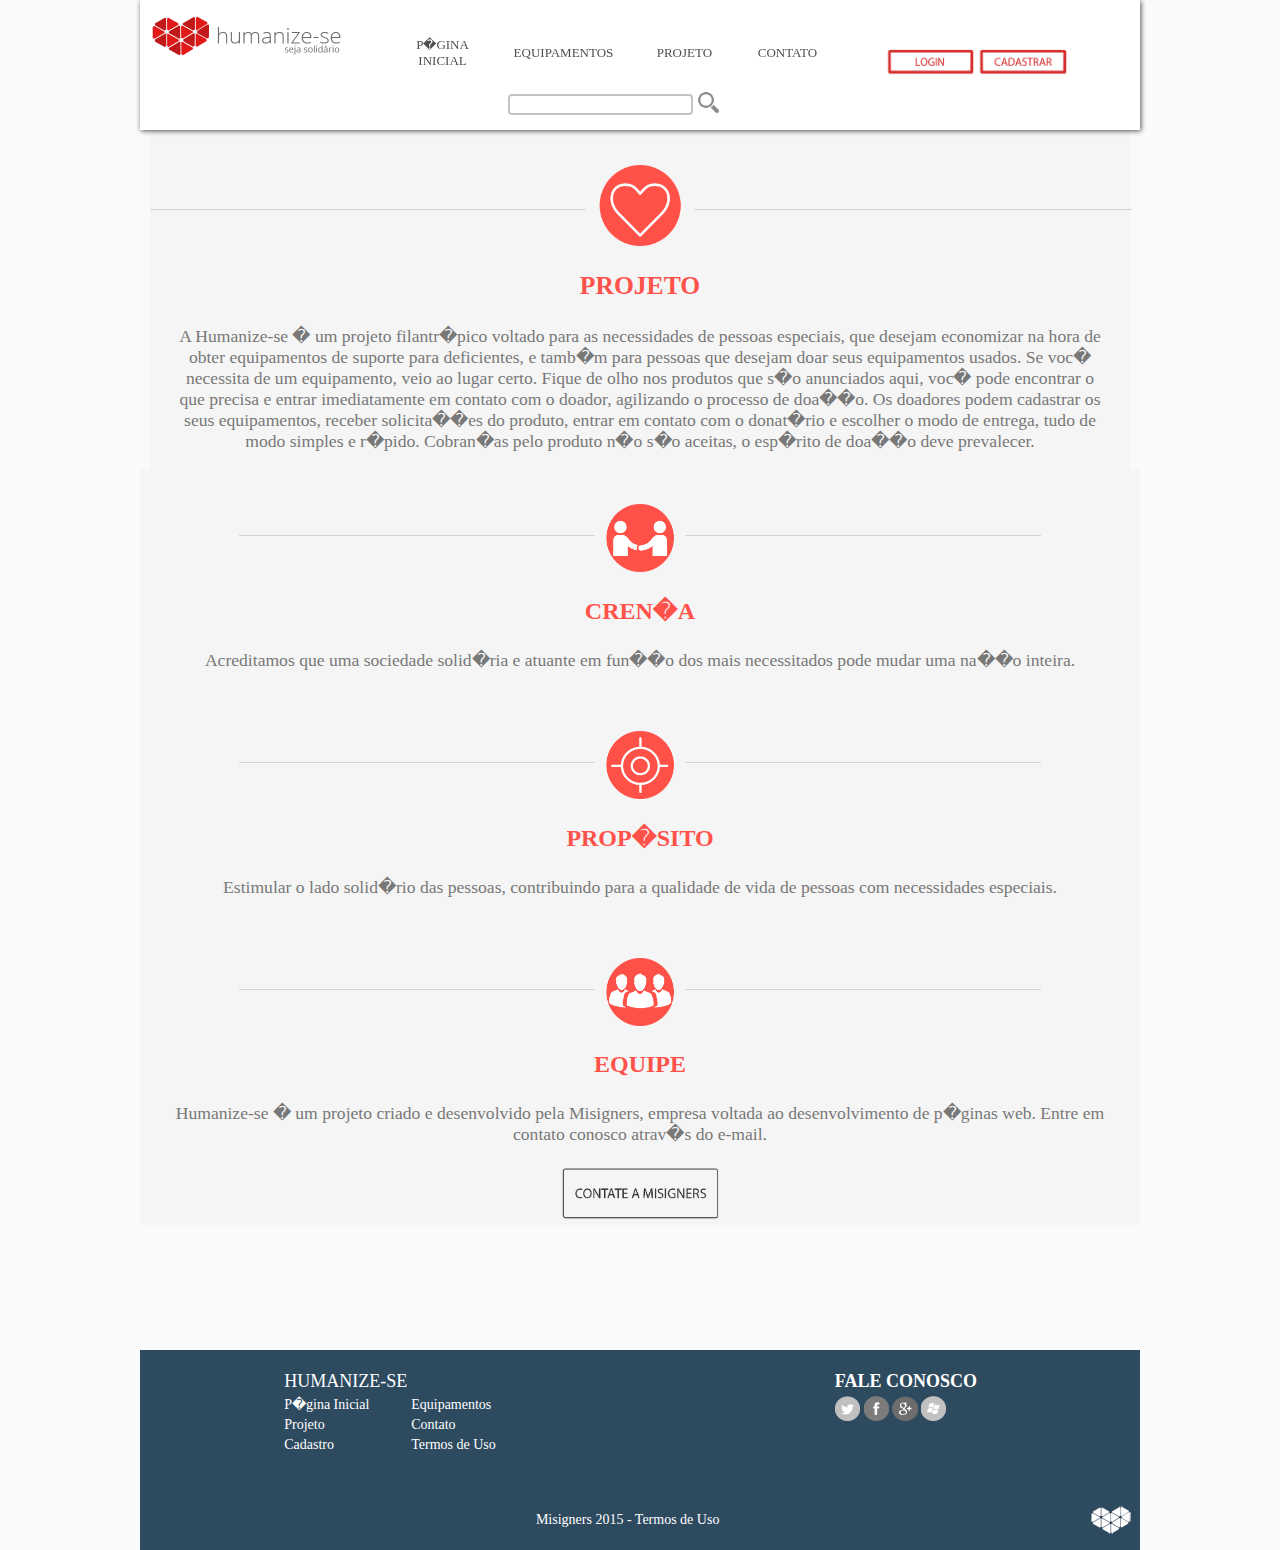
==== projeto.html @ 78956437 "Projeto Original" ====
<!DOCTYPE html>
	<head>
			<link href="css/geral.css" rel="stylesheet" type="text/css">
			<link href="css/banner.css" rel="stylesheet" type="text/css">
			<link rel="icon" type="image/png" href="img/logo.ico">
			<title>Humanize-se - Projeto</title>
	</head>

	<body bgcolor="#fefefe">	
		<!-- MENU -->
	<div class="geral">
			<header>
			<a href="index.html"><img src="img/logo_header.png" width="20%" style="margin-left: 10px; margin-top: 10px;"></a>
				<div id="menu">
					<table>
						<tr>
							<td><a href="index.html">P�GINA INICIAL</a></td>
							<td><a href="hover_equipamentos.php">EQUIPAMENTOS</a></td>
							<td><a href="projeto.html">PROJETO</a></td>
							<td><a href="contato.html">CONTATO</a></td>
						</tr>
					</table>
				</div>
				
				<div id="button">
					<a href="login.html"><img src="img/login.png" width="40%"></a><a href="cadastro_usuario.html"><img src="img/cadastrar.png" width="40%"></a>
				</div>
				
				<br>
				<table>
					<tr>
						<td><input type="text" maxlength="90" style="width: 182; border-radius: 4px; border-width: 2px; border-style: solid; border-color: #bebebe"></td><td><input type="image" src="img/pesquisar.png" name="pesquisar" width="60%"></td>
					</tr>
				</table>
			</header>
			<div style="height:130px;">
            </div>
		
		<!-- CONTEUDO DO PROJETO-->
		<div class="projeto">
			<div id="projeto_1">
				<center><img src="img/projeto_1.png" width="11%"  style="margin-top: 35px"></center>
				<hr width="100%" size="0.5px" color="#d3d3d3" style="margin-top: -40.5px">
				<br><br>
				<h1>PROJETO</h1>
				<h2>A Humanize-se � um projeto filantr�pico voltado para as necessidades de pessoas especiais, que desejam economizar na hora de obter equipamentos de suporte para deficientes, e tamb�m para pessoas que desejam doar seus equipamentos usados.
				Se voc� necessita de um equipamento, veio ao lugar certo. Fique de olho nos produtos que s�o anunciados aqui, voc� pode encontrar o que precisa e entrar imediatamente em contato com o doador, agilizando o processo de doa��o.
				Os doadores podem cadastrar os seus equipamentos, receber solicita��es do produto, entrar em contato com o donat�rio e escolher o modo de entrega, tudo de modo simples e r�pido. Cobran�as pelo produto n�o s�o aceitas, o esp�rito de doa��o deve prevalecer.<br><br><br></h2>
				</div>
				
			<div id="projeto_2">
				<center><img src="img/projeto_2.png" width="9%"  style="margin-top: 35px"></center>
				<hr width="80%" size="0.5px" color="#d3d3d3" style="margin-top: -40.5px">
				<br><br>
				<h1>CREN�A</h1>
				<h2>Acreditamos que uma sociedade solid�ria e atuante em fun��o dos mais necessitados pode mudar uma na��o inteira.</h2>
				
				<center><img src="img/alvo.png" width="9%"  style="margin-top: 35px"></center>
				<hr width="80%" size="0.5px" color="#d3d3d3" style="margin-top: -40.5px">
				<br><br>
				<h1>PROP�SITO</h1>
				<h2>Estimular o lado solid�rio das pessoas, contribuindo para a qualidade de vida de pessoas com necessidades especiais.</h2>
				
				<center><img src="img/projeto_4.png" width="9%"  style="margin-top: 35px"></center>
				<hr width="80%" size="0.5px" color="#d3d3d3" style="margin-top: -40.5px">
				<br><br>
				<h1>EQUIPE</h1>
				<h2>Humanize-se � um projeto criado e desenvolvido pela Misigners, empresa voltada ao desenvolvimento de p�ginas web. Entre em contato conosco atrav�s do e-mail.<br><br>
				<a href="mailto:misigners@mail.com"><img src="img/projeto_5.png" width="17%"></a></h2>
			</div>
		</div>
		
	<!-- RODAP�-->
	<div height="50%">
	</div>
	<footer>
				<div id="mapa">
				<br>
					<table>
						<tr>
							<td><h1>HUMANIZE-SE</h1></td>
						</tr>
						<tr>
							<td><a href="index.html">P�gina Inicial</a></td>
							<td><a href="hover_equipamentos.php">Equipamentos</a></td></tr>
						<tr>
							<td><a href="projeto.html">Projeto</a></td>
							<td><a href="contato.html">Contato</a></td></tr>
						<tr>	
							<td><a href="cadastro.html">Cadastro</a></td>
							<td><a href="#" onClick="window.open('termos.html', 'Termos', 'STATUS=NO, TOOLBAR=NO, LOCATION=NO, DIRECTORIES=NO, RESISABLE=NO, SCROLLBARS=YES, TOP=10, LEFT=10, WIDTH=500, HEIGHT=400');">Termos de Uso</a></td>
						</tr>
					</table>
				</div>
				<div id="contato">
					<table>
						<tr>
						<br>
							<td><h1>FALE CONOSCO</h1></td>
						</tr>
						<tr>
							<td><a href="https://www.twitter.com/humanizese"><img src="img/twitter.png" width="12%"></a>
								<a href="https://www.facebook.com/misigners"><img src="img/facebook.png" width="12%"></a>
								<a href="https://plus.google.com/misigners"><img src="img/plus.png" width="12%"></a>
								<a href="mailto:misigners@mail.com"><img src="img/mail.png" width="12%"></a></td>
						</tr>
					</table>
				</div>	
				<br><br><br><br><br>
				<div id="footer">
					<table>
						<tr>
							<td><h1>Misigners 2015 - <a href="#" onClick="window.open('termos.html', 'Termos', 'STATUS=NO, TOOLBAR=NO, LOCATION=NO, DIRECTORIES=NO, RESISABLE=NO, SCROLLBARS=YES, TOP=10, LEFT=10, WIDTH=500, HEIGHT=400');">Termos de Uso</a></h1></td>
							<td><img src="img/logo_footer.png"></td>
					
				</div>
			</footer>
		</div>
	</body>
</html>
---- css/geral.css ----
::-webkit-scrollbar {
		width: 5px;
}
::-webkit-scrollbar-thumb {
		background: #777;
		border: 1px solid #777;
}
::-webkit-scrollbar-horizontal {
		background: #777;
		border: 1px solid #777;
}
	
* {
		margin: 0 auto;
		padding: 0 auto;
}

	.geral {width: 1000px;height: auto;}
		body {background-color: #fafafa;	width: 1000px;height: auto;}
		hr {margin-left: auto;margin-right: auto;height: 1px solid;color: #efefef;margin-top: 12px;}
	
/* MENU */

		header {width: 1000px;height: 130px;background-color: #ffffff;opacity: 0.9;position:fixed;z-index: 100;-webkit-box-shadow: 1px 1px 5px 0px rgba(0,0,0,0.75);-moz-box-shadow: 1px 1px 5px 0px rgba(0,0,0,0.75);	box-shadow: 1px 1px 5px 0px rgba(0,0,0,0.75);}
		header table {	margin-right: 10px;margin-right: 400px;margin-top:-10px;}
		#menu {width: 50%;margin-top: -30px;	}
		#menu a   {font-family: Segoe UI;font-size: 13px;color: #3b3b3b;text-decoration: none;}
		#menu a:hover   {font-family: Segoe UI;color: #be3340;}
		#menu table {width: 90%; border-color: #ffffff;}
		#menu td {width: 15%;height: 20px;text-align: center;	padding: 1;	border-color: #ffffff;}
		#button {width: 23.1%;height: auto;margin-right: 25px;;margin-top: -24px;}
		#button img:hover {transition: 0.5s;	-webkit-filter: grayscale(100%);-moz-filter: grayscale(100%);-o-filter: grayscale(100%);-ms-filter: grayscale(100%);filter: grayscale(100%);}
		
/* INDEX */ 	
		.conteudo {width: 100%;height: 200px;}
		#index_text {width: 35%;	height: 400px;float: left;margin-left: 25px;margin-top: 25px;}
		#index_text h1 {font-family: Segoe UI;font-size: 150%;color: #be3340;text-align: left;}
		#index_text h2 {font-family: Segoe UI Light;font-size: 100%;color: #787878;text-align: justify;}
		#index_img {width: 60%;height: 400px;float: right;margin-top: 25px;}
		#index_img img {transition: 0.1s;}
		#index_img img:hover {transform: scale(1.1);-webkit-transform: scale(1.1);-moz-transform: scale(1.1);-o-transform: scale(1.1);-ms-transform: scale(1.1);}
		#tutorial {width: 100%;height: auto;}
		#tutorial td {padding: 1%;}
		#tutorial img{transition: 0.9s}
		#tutorial img :hover {transition: 0.9s;transform: scale(1.1);-webkit-transform: scale(1.1);-moz-transform: scale(1.1);-o-transform: scale(1.1);-ms-transform: scale(1.1);}
		#tutorial h1 {font-family: Segoe UI Light;font-size: 100%;color: #787878;text-align: center;}
		#text_index_final {width: 65%;height: 210px;margin-top: 25px;}
		#text_index_final h3 {font-family: Segoe UI;font-size: 150%;color: #be3340;text-align: center;}
		#text_index_final h4 {font-family: Segoe UI Light;font-size: 100%;color: #787878;text-align: justify;}

/* RODAPE */	
	
footer {width: 100%;height: 200px;background-color: #2E4A5F;margin-top: 0 auto;}
		#mapa {width: 50%;height: 150px;float: left;}
		#mapa h1 {font-family: Segoe UI Light;font-size: 18px;color: #ffffff;font-weight: 300;}
		#mapa a {font-family: Segoe UI Light;font-size: 14px;color: #ffffff;text-decoration: none;}
		/*#mapa td {}*/
		#contato {width: 40%;height: 150px;float: right;}
		#contato h1 {font-family: Segoe UI;font-size: 18px;color:#ffffff;text-align: left;}
		#contato img {transition: 0.5s;-webkit-filter: grayscale(100%);-moz-filter: grayscale(100%);-o-filter: grayscale(100%);-ms-filter: grayscale(100%);filter: grayscale(100%);}
		#contato img:hover {transition: 0.5s;-webkit-filter: grayscale(0%);-moz-filter: grayscale(0%);-o-filter: grayscale(0%);-ms-filter: grayscale(0%);filter: grayscale(0%);}
		#footer {width: 100%;height: 50px;}
		#footer table {width: 65%;float: right;}
		#footer img {float: right;}
		#footer a {font-family: Segoe UI Light;font-size: 14px;color: #ffffff;text-decoration: none;}
		#footer h1 {font-family: Segoe UI Light;font-size: 14px;font-weight: 300;color: #ffffff;text-decoration: none;margin-left: -110px;}
		#footer td {width: 33,3%;}

/* PAGINA PROJETO */
		
	.projeto {width: 100%;height: 1220px;margin-left: 0 auto;margin-right: 0 auto;}
		#projeto_1 {width: 98%;height: auto;background-color: #f5f5f5;margin: auto;}
		#projeto_1 h1 {font-family: Segoe UI;font-size: 160%;margin: 25px;color: #ff524a;text-align: center;}
		#projeto_1  h2 {font-family: Segoe UI Light;font-size: 110%;font-weight: 300;	margin: 25px;color: #787878;text-align: center;}
		#projeto_2 {	width: 100%;height: auto;background-color: #f5f5f5;margin-top: -50px;}
		#projeto_2 h1 {font-family: Segoe UI;font-size: 150%;margin: 25px;color: #ff524a;text-align: center;}
		#projeto_2  h2 {font-family: Segoe UI Light;font-size: 110%;font-weight: 300;margin: 25px;color: #787878;text-align: center;}

/* LOGIN */
		.login {width: 50%;height: auto;float: left;}
		.login table {float: left;margin-left: 25px;}
		.login td {padding: 5px;width:100px;}
		.login h1 {font-family: Segoe UI;font-weight:300;font-size: 170%;color: #be3340;float: left;margin-left: 25px;}
		.login h2 {font-family: Segoe UI Light;font-size: 120%;font-weight:300;color: #787878;}
		.cadastre-se {width: 50%;height: auto;float: right;}
		.cadastre-se h1 {font-family: Segoe UI;font-weight:300;font-size: 170%;color: #be3340;float: left;}
		.cadastre-se h2 {font-family: Segoe UI Light;font-weight:300;font-size: 130%;color: #787878;text-align: justify;}
		.cadastre-se h3 {font-family: Segoe UI Light;font-weight:300;font-size: 130%;color: #be3340;text-align: justify;}
		.cadastre-se a {text-decoration: none;color: #be3340;transition: 0.1s;}
		.cadastre-se a:hover{transition: 0.1s;text-decoration: none;color: #be3340;font-size: 110%;}
		
/* CONTATO */
				
		.contato_page {width: 50%;margin-right: 25%;margin-left: 25%;margin-top: 100px;height: 100px;}
		.contato_page h4 {font-family: Segoe UI;font-size: 200%;text-align: center;color: #ee4c4c;}
		.contato_page h5 {font-family: Segoe UI Light;font-size: 100%;text-align: center;color: #747474;}
	
/* CADASTRO DE PRODUTO */
		td {font-family: Segoe UI;font-size: 14px;color: #747474;}
		
/* CADASTRO DE USUARIO */

		.cad_usuario {width: 50%;height: auto;}
		.cad_usuario h1 {font-family: Segoe UI Light;font-size: 20px;color: #be3340;text-align: center;}
		.cad_usuario h2 {font-family: Segoe UI Light;font-size: 15px;color: #747474;}
		.cad_usuario td {padding: -50px;}
	
/*PAINEL ADMMIN*/
		.intro_admin {width: 100%; height: 300px; background-image: url("img/intro_admin.png");}
		.a td {padding: 20px;}
		.boxdeleteproduto {width:100%;height:400px;overflow:hidden;overflow-Y: scroll;}
		.boxdeleteuser {width:100%;height:400px;overflow:hidden;overflow-Y:scroll;}
		.boxproduto {width:230px;height:350px;float:left;padding:5px;}
		.boxproduto img{	max-width:200px; max-height: 200px;}
		.boxproduto a {text-decoration:none;color:red;}
		.boxproduto:hover {transform: scale (0.8, 0.8); -webkit-transform: scale (0.8,0.8);}
		.boxuser {width:230px;height:350px;float:left;padding:5px;}
		.boxuser img {max-width: 200px; max-height: 200px;}
		.boxuser a {text-decoration:none;color:red;}


	
/* DETALHES DO EQUIPAMENTO*/
		.det_produto {width: 60%;height: auto;margin: 0 auto;}
		.det_produto h1 {font-family: Segoe UI Light;font-size: 15px;text-align: left;color:black;}
		.det_produto h2 {font-family: Segoe UI Light;font-size: 15px;}
		.det_produto img {max-width: 200px;max-height: 200px;}
	
	
/*PAINEL DO USUARIO*/	
		.painel_user_header {width: 100%;height: 180px;background-color: #be3340;}
			#painel_foto {margin-top: 40px;width: 60%;float: left;overflow:visible;z-index:10;}
			#painel_foto td {width: 50%;}
		.painel_user {width: 80%;height: 550px; margin-top: -50px; margin-left: -20px;}
			#painel_info {width:250px;float: left;margin-top: -80px;margin-left:15%;}
				#painel_info h1 {font-family: Open Sans;font-size: 1.5em;font-weight:400;color: #fc6363;text-align: center;}
				#painel_info h2 {font-family: Open Sans;font-weight:300;font-size: 1.1em;color: #757575;}
				#painel_info table td {	padding: 2px;}
			#painel_form {width:300px;float:right;margin-top: -80px;margin-right:15%;}
				#painel_form h1 {font-family: Segoe UI;font-size: 1.5em;color: #fc6363;text-align: center;}
				#painel_form h2 {font-family: Segoe UI Light;font-weight:300;font-size: 1.1em;color: #757575;}
				#painel_form td {padding:2px;}
				#painel_form h1 {font-family:Open Sans;font-size:1.5em;font-weight:400;text-align:center;}
			.posts {max-width:100%; max-height: auto;}
			h1 {font-family: Segoe UI;font-size: 1.5em;color: #fc6363;text-align: center;}
			h1 a {font-family:Segoe UI; font-size: 1.0em; text-decoration: none;}
			.post_all {width: 250px; height: 250px; margin: 20px; background-color: #ffffff; border-style: solid; border-width:1px; border-radius: 3px; border-color: #be3340;}
				.post_all {font-family: Segoe UI; font-size: 14px; color: #757575; font-weight: 300;}
			.post_img {width: 150px; height: 100px; margin: 10px auto;}
				.post_img img {width: 120px; height: 120px;}
			.post_txt {width: 230px; height: 100px; margin: 10px; float: left;}
			.post_end {width: 100%; height: auto; margin-top: -150px;}
			.post_button {height: 80px;margin-left: 50px; margin-top: -10px;}
				.post_button img {transition: 0.3s;}
				.post_button img:hover {transition: 0.3s; -webkit-transform: scale(1.2,1.2); transform: scale (1.2,1.2); filter: grayscale (100%); -webkit-filter: brightness(120%);}	
			#painel_form input[type="text"], #painel_form input[type="password"], #painel_form select{
				border:none;
				border-bottom: 1px solid #989898;
				width:140px;
			}
			#painel_form input [type="submit"]{
				border:none;
				border-bottom: 1px solid #989898;
				width:50px;
			}
			.post_txt input{
				border:none;
				border-bottom: 1px solid #989898;
			}
			.post_img input [type="file"]{
				width: 115px;
			}
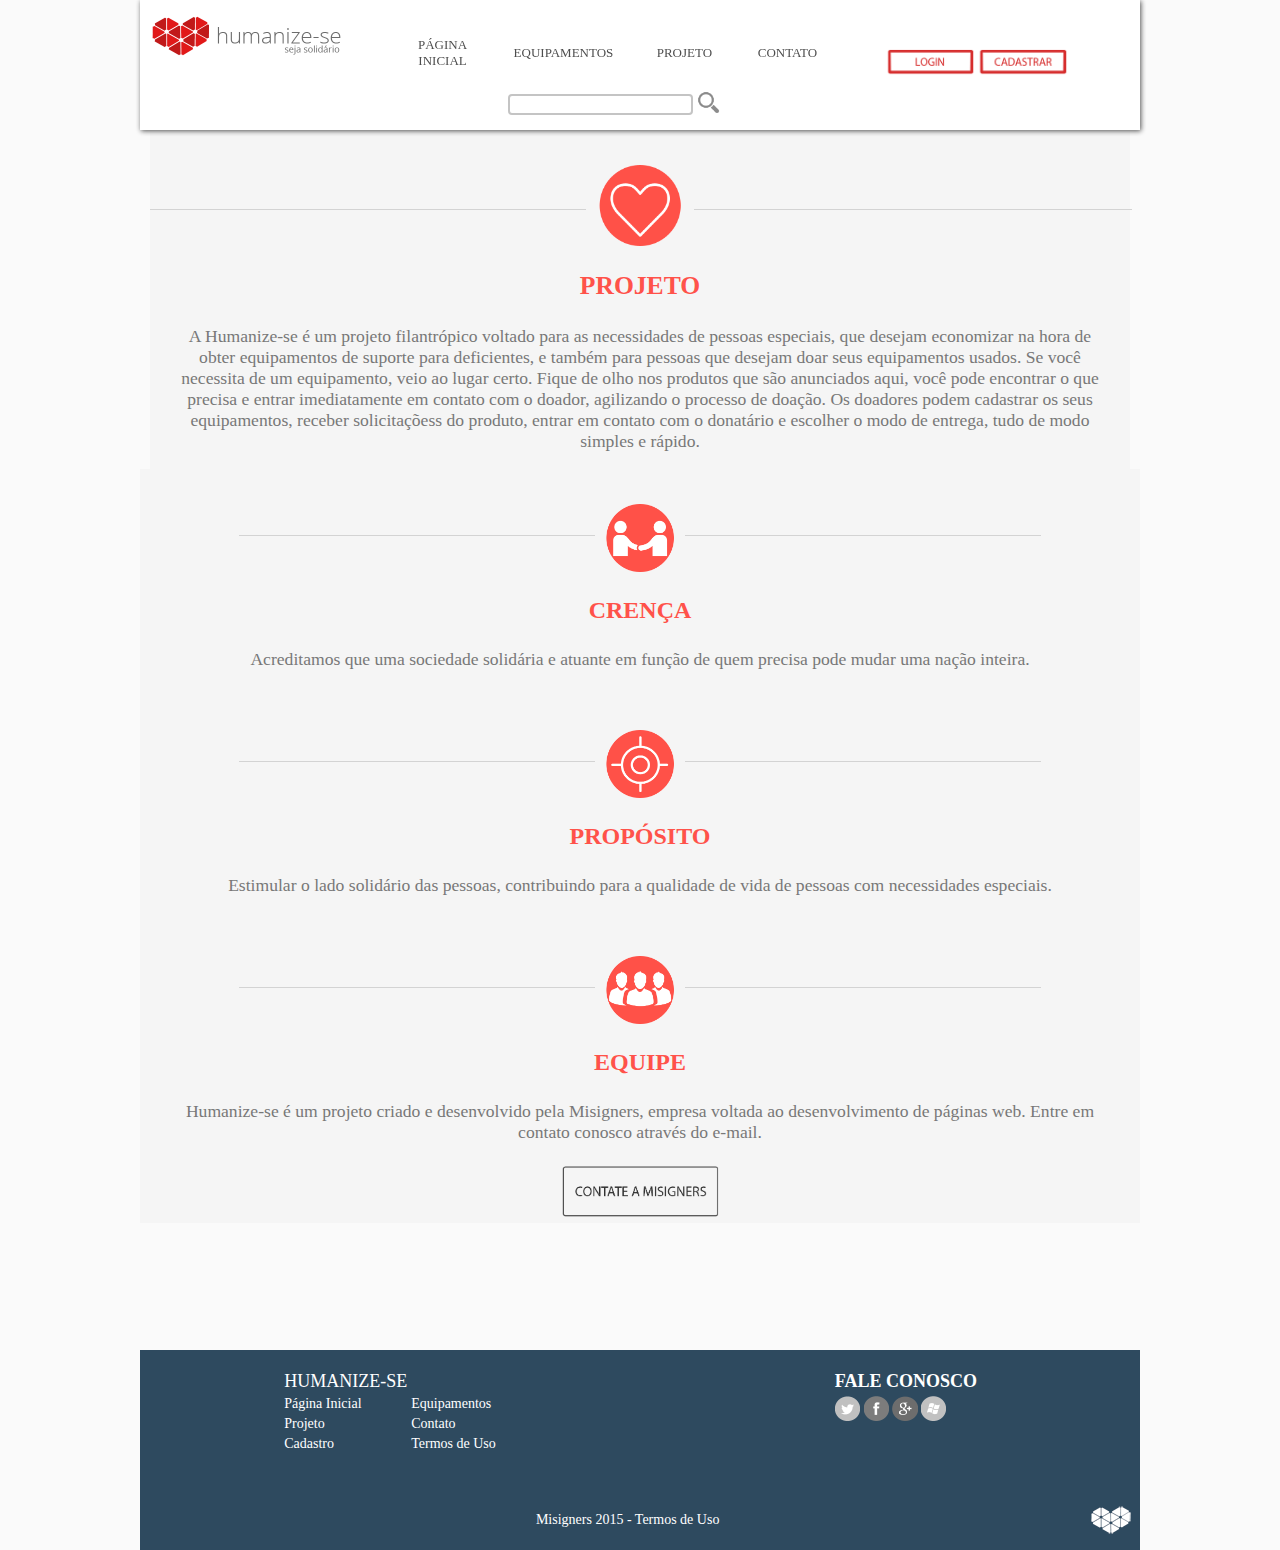
==== commit 9d415124: "Correção de links diversos e erros." ====
--- a/projeto.html
+++ b/projeto.html
@@ -10,14 +10,14 @@
 		<!-- MENU -->
 	<div class="geral">
 			<header>
-			<a href="index.html"><img src="img/logo_header.png" width="20%" style="margin-left: 10px; margin-top: 10px;"></a>
+			<a href="index.php"><img src="img/logo_header.png" width="20%" style="margin-left: 10px; margin-top: 10px;"></a>
 				<div id="menu">
 					<table>
 						<tr>
-							<td><a href="index.html">P�GINA INICIAL</a></td>
+							<td><a href="index.php">PÁGINA INICIAL</a></td>
 							<td><a href="hover_equipamentos.php">EQUIPAMENTOS</a></td>
-							<td><a href="projeto.html">PROJETO</a></td>
-							<td><a href="contato.html">CONTATO</a></td>
+							<td><a href="projeto.php">PROJETO</a></td>
+							<td><a href="contato.php">CONTATO</a></td>
 						</tr>
 					</table>
 				</div>
@@ -43,29 +43,29 @@
 				<hr width="100%" size="0.5px" color="#d3d3d3" style="margin-top: -40.5px">
 				<br><br>
 				<h1>PROJETO</h1>
-				<h2>A Humanize-se � um projeto filantr�pico voltado para as necessidades de pessoas especiais, que desejam economizar na hora de obter equipamentos de suporte para deficientes, e tamb�m para pessoas que desejam doar seus equipamentos usados.
-				Se voc� necessita de um equipamento, veio ao lugar certo. Fique de olho nos produtos que s�o anunciados aqui, voc� pode encontrar o que precisa e entrar imediatamente em contato com o doador, agilizando o processo de doa��o.
-				Os doadores podem cadastrar os seus equipamentos, receber solicita��es do produto, entrar em contato com o donat�rio e escolher o modo de entrega, tudo de modo simples e r�pido. Cobran�as pelo produto n�o s�o aceitas, o esp�rito de doa��o deve prevalecer.<br><br><br></h2>
+				<h2>A Humanize-se é um projeto filantrópico voltado para as necessidades de pessoas especiais, que desejam economizar na hora de obter equipamentos de suporte para deficientes, e também para pessoas que desejam doar seus equipamentos usados.
+				Se você necessita de um equipamento, veio ao lugar certo. Fique de olho nos produtos que são anunciados aqui, você pode encontrar o que precisa e entrar imediatamente em contato com o doador, agilizando o processo de doação.
+				Os doadores podem cadastrar os seus equipamentos, receber solicitaçõess do produto, entrar em contato com o donatário e escolher o modo de entrega, tudo de modo simples e rápido.<br><br><br></h2>
 				</div>
 				
 			<div id="projeto_2">
 				<center><img src="img/projeto_2.png" width="9%"  style="margin-top: 35px"></center>
 				<hr width="80%" size="0.5px" color="#d3d3d3" style="margin-top: -40.5px">
 				<br><br>
-				<h1>CREN�A</h1>
-				<h2>Acreditamos que uma sociedade solid�ria e atuante em fun��o dos mais necessitados pode mudar uma na��o inteira.</h2>
+				<h1>CRENÇA</h1>
+				<h2>Acreditamos que uma sociedade solidária e atuante em função de quem precisa pode mudar uma nação inteira.</h2>
 				
 				<center><img src="img/alvo.png" width="9%"  style="margin-top: 35px"></center>
 				<hr width="80%" size="0.5px" color="#d3d3d3" style="margin-top: -40.5px">
 				<br><br>
-				<h1>PROP�SITO</h1>
-				<h2>Estimular o lado solid�rio das pessoas, contribuindo para a qualidade de vida de pessoas com necessidades especiais.</h2>
+				<h1>PROPÓSITO</h1>
+				<h2>Estimular o lado solidário das pessoas, contribuindo para a qualidade de vida de pessoas com necessidades especiais.</h2>
 				
 				<center><img src="img/projeto_4.png" width="9%"  style="margin-top: 35px"></center>
 				<hr width="80%" size="0.5px" color="#d3d3d3" style="margin-top: -40.5px">
 				<br><br>
 				<h1>EQUIPE</h1>
-				<h2>Humanize-se � um projeto criado e desenvolvido pela Misigners, empresa voltada ao desenvolvimento de p�ginas web. Entre em contato conosco atrav�s do e-mail.<br><br>
+				<h2>Humanize-se é um projeto criado e desenvolvido pela Misigners, empresa voltada ao desenvolvimento de páginas web. Entre em contato conosco através do e-mail.<br><br>
 				<a href="mailto:misigners@mail.com"><img src="img/projeto_5.png" width="17%"></a></h2>
 			</div>
 		</div>
@@ -81,11 +81,11 @@
 							<td><h1>HUMANIZE-SE</h1></td>
 						</tr>
 						<tr>
-							<td><a href="index.html">P�gina Inicial</a></td>
+							<td><a href="index.php">Página Inicial</a></td>
 							<td><a href="hover_equipamentos.php">Equipamentos</a></td></tr>
 						<tr>
-							<td><a href="projeto.html">Projeto</a></td>
-							<td><a href="contato.html">Contato</a></td></tr>
+							<td><a href="projeto.php">Projeto</a></td>
+							<td><a href="contato.php">Contato</a></td></tr>
 						<tr>	
 							<td><a href="cadastro.html">Cadastro</a></td>
 							<td><a href="#" onClick="window.open('termos.html', 'Termos', 'STATUS=NO, TOOLBAR=NO, LOCATION=NO, DIRECTORIES=NO, RESISABLE=NO, SCROLLBARS=YES, TOP=10, LEFT=10, WIDTH=500, HEIGHT=400');">Termos de Uso</a></td>
